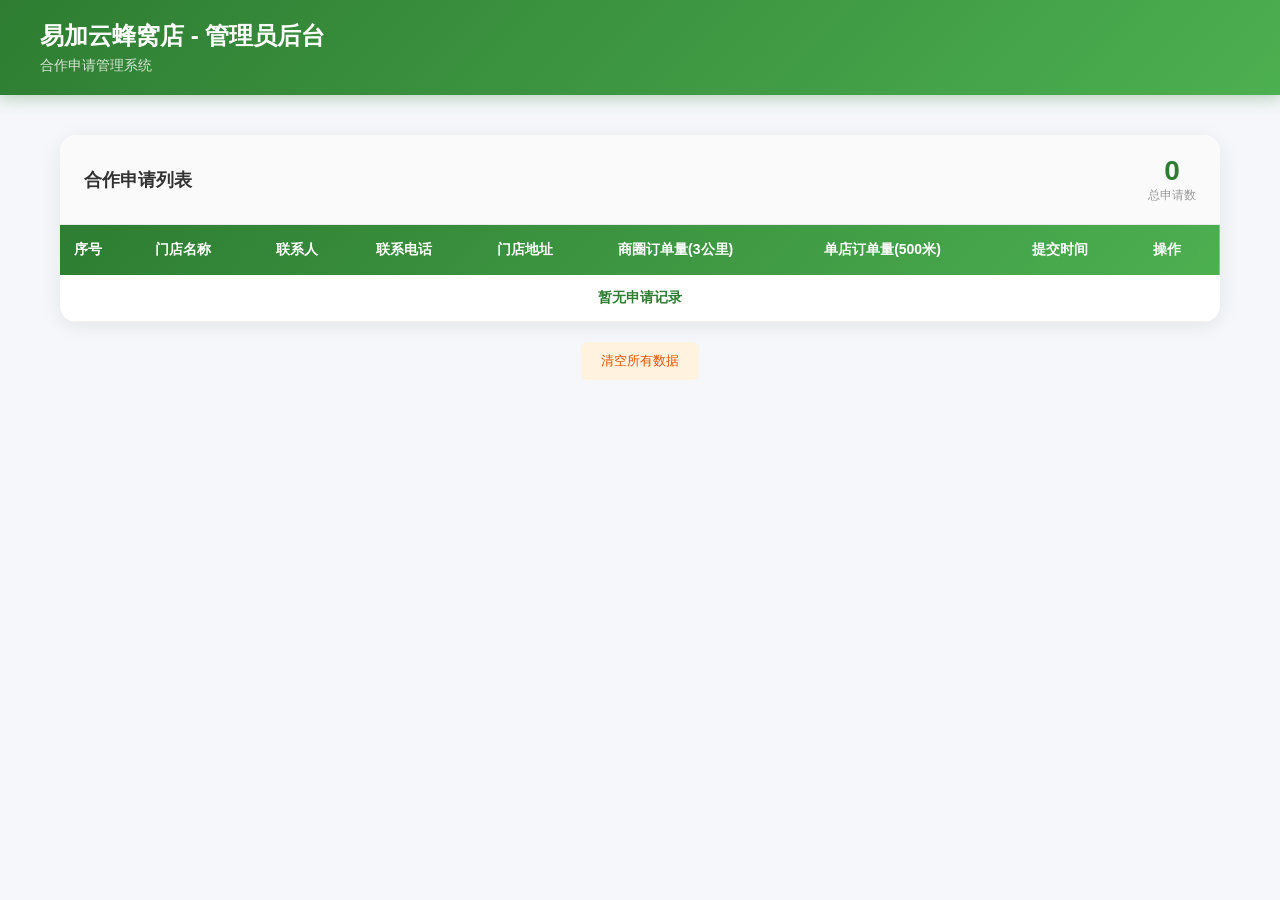
==== admin.html @ eaab646d "Initial commit: 易加云蜂窝店招商网页" ====
<!DOCTYPE html>
<html lang="zh-CN">
<head>
  <meta charset="UTF-8">
  <meta name="viewport" content="width=device-width, initial-scale=1.0">
  <title>易加云蜂窝店 - 管理员后台</title>
  <style>
    * {
      margin: 0;
      padding: 0;
      box-sizing: border-box;
    }
    
    body {
      font-family: 'PingFang SC', 'Microsoft YaHei', sans-serif;
      background: #F5F7FA;
      min-height: 100vh;
    }
    
    .header {
      background: linear-gradient(135deg, #2E7D32 0%, #4CAF50 100%);
      color: white;
      padding: 20px 40px;
      box-shadow: 0 4px 15px rgba(46, 125, 50, 0.3);
    }
    
    .header h1 {
      font-size: 24px;
      font-weight: 600;
    }
    
    .header p {
      font-size: 14px;
      opacity: 0.8;
      margin-top: 5px;
    }
    
    .container {
      max-width: 1200px;
      margin: 40px auto;
      padding: 0 20px;
    }
    
    .card {
      background: white;
      border-radius: 16px;
      box-shadow: 0 4px 20px rgba(0, 0, 0, 0.08);
      overflow: hidden;
    }
    
    .card-header {
      background: #FAFAFA;
      padding: 20px 24px;
      border-bottom: 1px solid #E8E8E8;
      display: flex;
      justify-content: space-between;
      align-items: center;
    }
    
    .card-header h2 {
      font-size: 18px;
      font-weight: 600;
      color: #333;
    }
    
    .stats {
      display: flex;
      gap: 30px;
    }
    
    .stat-item {
      text-align: center;
    }
    
    .stat-value {
      font-size: 28px;
      font-weight: 700;
      color: #2E7D32;
    }
    
    .stat-label {
      font-size: 12px;
      color: #999;
    }
    
    .table-container {
      overflow-x: auto;
    }
    
    .data-table {
      width: 100%;
      border-collapse: collapse;
    }
    
    .data-table thead {
      background: linear-gradient(135deg, #2E7D32 0%, #4CAF50 100%);
      color: white;
    }
    
    .data-table thead th {
      padding: 16px 14px;
      text-align: left;
      font-weight: 600;
      font-size: 14px;
      white-space: nowrap;
    }
    
    .data-table tbody tr {
      border-bottom: 1px solid #F0F0F0;
      transition: background 0.2s ease;
    }
    
    .data-table tbody tr:hover {
      background: #FAFAFA;
    }
    
    .data-table tbody td {
      padding: 14px;
      font-size: 14px;
      color: #666;
      white-space: nowrap;
    }
    
    .data-table tbody td:first-child {
      color: #2E7D32;
      font-weight: 600;
    }
    
    .no-data td {
      text-align: center;
      color: #999;
      padding: 60px;
    }
    
    .btn {
      padding: 8px 16px;
      border-radius: 6px;
      font-size: 13px;
      font-weight: 500;
      cursor: pointer;
      border: none;
      transition: all 0.2s ease;
    }
    
    .btn-delete {
      background: #FFEBEE;
      color: #C62828;
    }
    
    .btn-delete:hover {
      background: #EF9A9A;
      color: white;
    }
    
    .btn-view {
      background: #E3F2FD;
      color: #1976D2;
      margin-right: 8px;
    }
    
    .btn-view:hover {
      background: #BBDEFB;
      color: white;
    }
    
    .btn-clear-all {
      background: #FFF3E0;
      color: #E65100;
      padding: 10px 20px;
    }
    
    .btn-clear-all:hover {
      background: #FFCC80;
      color: white;
    }
    
    .view-modal {
      display: none;
      position: fixed;
      top: 0;
      left: 0;
      right: 0;
      bottom: 0;
      background: rgba(0, 0, 0, 0.6);
      z-index: 1000;
      justify-content: center;
      align-items: center;
    }
    
    .view-modal.show {
      display: flex;
    }
    
    .modal-content {
      background: white;
      border-radius: 16px;
      padding: 30px;
      max-width: 500px;
      width: 90%;
      max-height: 80vh;
      overflow-y: auto;
    }
    
    .modal-content h3 {
      font-size: 20px;
      font-weight: 600;
      margin-bottom: 24px;
      color: #333;
    }
    
    .modal-row {
      display: flex;
      margin-bottom: 16px;
      padding-bottom: 16px;
      border-bottom: 1px solid #F0F0F0;
    }
    
    .modal-row:last-child {
      border-bottom: none;
    }
    
    .modal-label {
      width: 100px;
      font-weight: 600;
      color: #999;
      flex-shrink: 0;
    }
    
    .modal-value {
      color: #333;
      flex: 1;
    }
    
    .btn-close {
      background: #2E7D32;
      color: white;
      padding: 12px 40px;
      border-radius: 25px;
      margin-top: 20px;
      width: 100%;
    }
    
    .btn-close:hover {
      background: #1B5E20;
    }
    
    @media (max-width: 768px) {
      .header {
        padding: 15px 20px;
      }
      
      .card-header {
        flex-direction: column;
        gap: 15px;
        align-items: flex-start;
      }
      
      .stats {
        gap: 20px;
      }
    }
  </style>
</head>
<body>
  <div class="header">
    <h1>易加云蜂窝店 - 管理员后台</h1>
    <p>合作申请管理系统</p>
  </div>
  
  <div class="container">
    <div class="card">
      <div class="card-header">
        <h2>合作申请列表</h2>
        <div class="stats">
          <div class="stat-item">
            <div class="stat-value" id="totalCount">0</div>
            <div class="stat-label">总申请数</div>
          </div>
        </div>
      </div>
      
      <div class="table-container">
        <table class="data-table">
          <thead>
            <tr>
              <th>序号</th>
              <th>门店名称</th>
              <th>联系人</th>
              <th>联系电话</th>
              <th>门店地址</th>
              <th>商圈订单量(3公里)</th>
              <th>单店订单量(500米)</th>
              <th>提交时间</th>
              <th>操作</th>
            </tr>
          </thead>
          <tbody id="applicationsBody">
            <tr class="no-data">
              <td colspan="9">暂无申请记录</td>
            </tr>
          </tbody>
        </table>
      </div>
    </div>
    
    <div style="text-align: center; margin-top: 20px;">
      <button class="btn btn-clear-all" onclick="clearAllData()">清空所有数据</button>
    </div>
  </div>
  
  <!-- 查看详情弹窗 -->
  <div class="view-modal" id="viewModal">
    <div class="modal-content">
      <h3>申请详情</h3>
      <div class="modal-row">
        <span class="modal-label">门店名称：</span>
        <span class="modal-value" id="detailStoreName">-</span>
      </div>
      <div class="modal-row">
        <span class="modal-label">联系人：</span>
        <span class="modal-value" id="detailContactName">-</span>
      </div>
      <div class="modal-row">
        <span class="modal-label">联系电话：</span>
        <span class="modal-value" id="detailPhone">-</span>
      </div>
      <div class="modal-row">
        <span class="modal-label">门店地址：</span>
        <span class="modal-value" id="detailAddress">-</span>
      </div>
      <div class="modal-row">
        <span class="modal-label">商圈订单量(3公里)：</span>
        <span class="modal-value" id="detailOrders">-</span>
      </div>
      <div class="modal-row">
        <span class="modal-label">单店订单量(500米)：</span>
        <span class="modal-value" id="detailSingleStoreOrders">-</span>
      </div>
      <div class="modal-row">
        <span class="modal-label">备注信息：</span>
        <span class="modal-value" id="detailMessage">-</span>
      </div>
      <div class="modal-row">
        <span class="modal-label">提交时间：</span>
        <span class="modal-value" id="detailTime">-</span>
      </div>
      <button class="btn btn-close" onclick="closeModal()">关闭</button>
    </div>
  </div>

  <script>
    // 获取申请记录
    function getApplications() {
      const data = localStorage.getItem('applications');
      return data ? JSON.parse(data) : [];
    }
    
    // 保存申请记录
    function saveApplications(applications) {
      localStorage.setItem('applications', JSON.stringify(applications));
    }
    
    // 渲染表格
    function renderTable() {
      const tbody = document.getElementById('applicationsBody');
      const applications = getApplications();
      
      document.getElementById('totalCount').textContent = applications.length;
      
      if (applications.length === 0) {
        tbody.innerHTML = '<tr class="no-data"><td colspan="9">暂无申请记录</td></tr>';
        return;
      }
      
      tbody.innerHTML = applications.map((app, index) => `
        <tr>
          <td>${index + 1}</td>
          <td>${app.storeName || '-'}</td>
          <td>${app.contactName || '-'}</td>
          <td>${app.phone || '-'}</td>
          <td>${app.address || '-'}</td>
          <td>${app.orders ? app.orders + '单' : '-'}</td>
          <td>${app.singleStoreOrders ? app.singleStoreOrders + '单' : '-'}</td>
          <td>${app.submitTime}</td>
          <td>
            <button class="btn btn-view" onclick="viewDetail(${index})">查看</button>
            <button class="btn btn-delete" onclick="deleteApplication(${index})">删除</button>
          </td>
        </tr>
      `).join('');
    }
    
    // 删除申请记录
    function deleteApplication(index) {
      if (confirm('确定要删除这条记录吗？')) {
        const applications = getApplications();
        applications.splice(index, 1);
        saveApplications(applications);
        renderTable();
      }
    }
    
    // 查看详情
    function viewDetail(index) {
      const applications = getApplications();
      const app = applications[index];
      
      document.getElementById('detailStoreName').textContent = app.storeName || '-';
      document.getElementById('detailContactName').textContent = app.contactName || '-';
      document.getElementById('detailPhone').textContent = app.phone || '-';
      document.getElementById('detailAddress').textContent = app.address || '-';
      document.getElementById('detailOrders').textContent = app.orders ? app.orders + '单' : '-';
      document.getElementById('detailSingleStoreOrders').textContent = app.singleStoreOrders ? app.singleStoreOrders + '单' : '-';
      document.getElementById('detailMessage').textContent = app.message || '-';
      document.getElementById('detailTime').textContent = app.submitTime || '-';
      
      document.getElementById('viewModal').classList.add('show');
    }
    
    // 关闭弹窗
    function closeModal() {
      document.getElementById('viewModal').classList.remove('show');
    }
    
    // 清空所有数据
    function clearAllData() {
      if (confirm('确定要清空所有申请记录吗？此操作不可恢复！')) {
        localStorage.removeItem('applications');
        renderTable();
      }
    }
    
    // 加载数据
    document.addEventListener('DOMContentLoaded', function() {
      renderTable();
      
      // 点击弹窗外部关闭
      const modal = document.getElementById('viewModal');
      modal.addEventListener('click', function(e) {
        if (e.target === modal) {
          closeModal();
        }
      });
      
      // ESC键关闭弹窗
      document.addEventListener('keydown', function(e) {
        if (e.key === 'Escape') {
          closeModal();
        }
      });
    });
  </script>
</body>
</html>
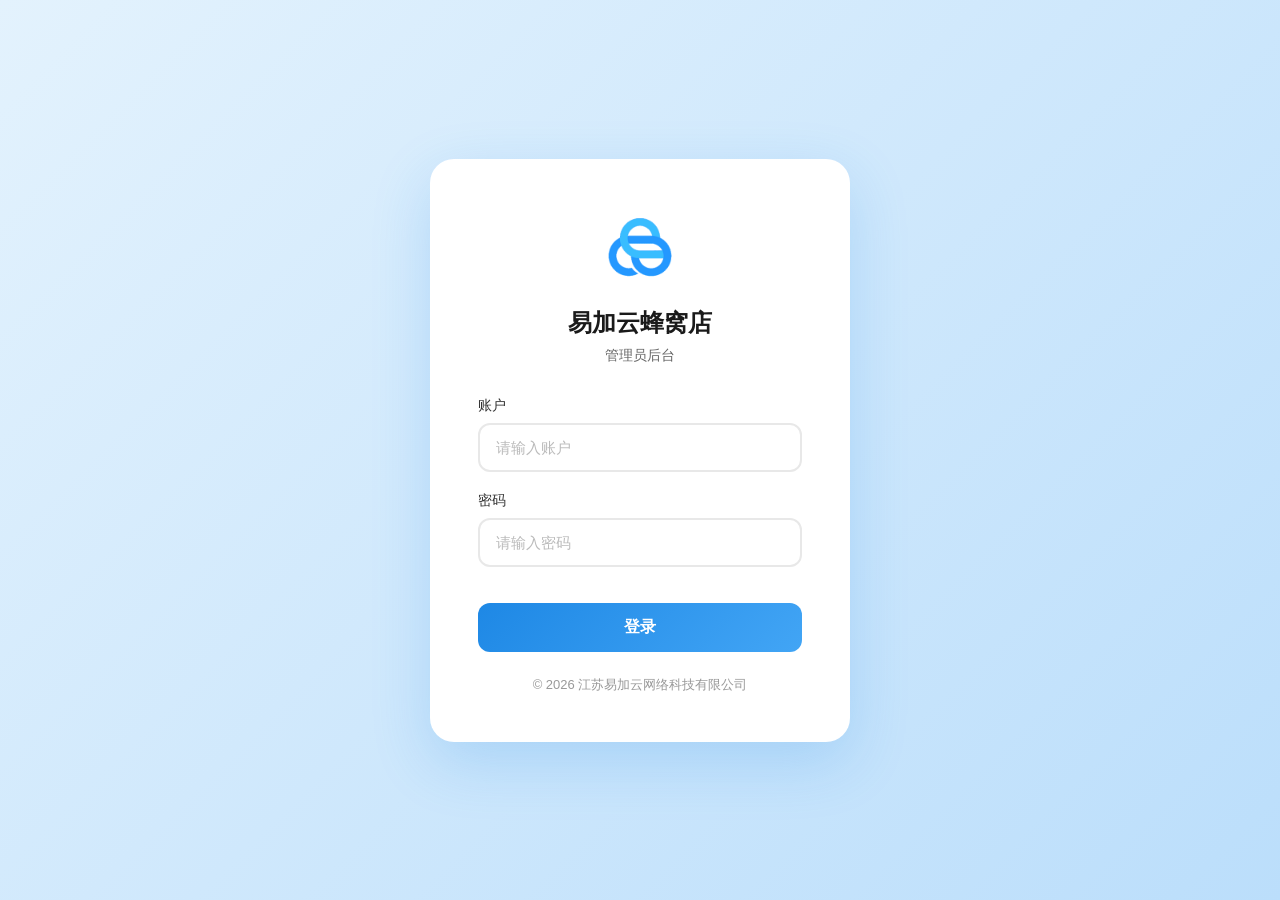
==== commit b8e5723d: "移动端适配优化：添加汉堡菜单、响应式布局调整" ====
--- a/admin.html
+++ b/admin.html
@@ -13,15 +13,21 @@
     
     body {
       font-family: 'PingFang SC', 'Microsoft YaHei', sans-serif;
-      background: #F5F7FA;
+      background: linear-gradient(135deg, #E3F2FD 0%, #F0F7FF 100%);
       min-height: 100vh;
     }
     
     .header {
-      background: linear-gradient(135deg, #2E7D32 0%, #4CAF50 100%);
+      background: linear-gradient(135deg, #1E88E5 0%, #42A5F5 100%);
       color: white;
       padding: 20px 40px;
-      box-shadow: 0 4px 15px rgba(46, 125, 50, 0.3);
+      box-shadow: 0 4px 15px rgba(30, 136, 229, 0.3);
+    }
+    
+    .header-content {
+      display: flex;
+      justify-content: space-between;
+      align-items: center;
     }
     
     .header h1 {
@@ -33,6 +39,21 @@
       font-size: 14px;
       opacity: 0.8;
       margin-top: 5px;
+    }
+    
+    .logout-btn {
+      padding: 8px 20px;
+      background: rgba(255, 255, 255, 0.2);
+      border: 1px solid rgba(255, 255, 255, 0.3);
+      border-radius: 20px;
+      color: white;
+      font-size: 14px;
+      cursor: pointer;
+      transition: all 0.3s ease;
+    }
+    
+    .logout-btn:hover {
+      background: rgba(255, 255, 255, 0.3);
     }
     
     .container {
@@ -93,7 +114,7 @@
     }
     
     .data-table thead {
-      background: linear-gradient(135deg, #2E7D32 0%, #4CAF50 100%);
+      background: linear-gradient(135deg, #1E88E5 0%, #42A5F5 100%);
       color: white;
     }
     
@@ -232,7 +253,7 @@
     }
     
     .btn-close {
-      background: #2E7D32;
+      background: #1E88E5;
       color: white;
       padding: 12px 40px;
       border-radius: 25px;
@@ -249,6 +270,20 @@
         padding: 15px 20px;
       }
       
+      .header-content {
+        flex-direction: column;
+        gap: 12px;
+        text-align: center;
+      }
+      
+      .header h1 {
+        font-size: 18px;
+      }
+      
+      .header p {
+        font-size: 13px;
+      }
+      
       .card-header {
         flex-direction: column;
         gap: 15px;
@@ -258,13 +293,67 @@
       .stats {
         gap: 20px;
       }
+      
+      .data-table {
+        font-size: 13px;
+      }
+      
+      .data-table thead th,
+      .data-table tbody td {
+        padding: 12px 8px;
+      }
+      
+      .btn {
+        padding: 8px 12px;
+        font-size: 12px;
+      }
+      
+      .modal-content {
+        padding: 24px 16px;
+        margin: 16px;
+      }
+      
+      .modal-row {
+        flex-direction: column;
+        gap: 4px;
+      }
+      
+      .modal-label {
+        width: auto;
+      }
+    }
+    
+    @media (max-width: 480px) {
+      .container {
+        padding: 0 12px;
+        margin: 20px auto;
+      }
+      
+      .header h1 {
+        font-size: 16px;
+      }
+      
+      .data-table {
+        display: block;
+        overflow-x: auto;
+      }
+      
+      .logout-btn {
+        padding: 6px 16px;
+        font-size: 13px;
+      }
     }
   </style>
 </head>
 <body>
   <div class="header">
-    <h1>易加云蜂窝店 - 管理员后台</h1>
-    <p>合作申请管理系统</p>
+    <div class="header-content">
+      <div>
+        <h1>易加云蜂窝店 - 管理员后台</h1>
+        <p>合作申请管理系统</p>
+      </div>
+      <button class="logout-btn" onclick="logout()">登出</button>
+    </div>
   </div>
   
   <div class="container">
@@ -349,6 +438,19 @@
   </div>
 
   <script>
+    // 检查登录状态
+    if (localStorage.getItem('adminLoggedIn') !== 'true') {
+      window.location.href = 'login.html';
+    }
+    
+    // 登出功能
+    function logout() {
+      if (confirm('确定要登出吗？')) {
+        localStorage.removeItem('adminLoggedIn');
+        window.location.href = 'login.html';
+      }
+    }
+    
     // 获取申请记录
     function getApplications() {
       const data = localStorage.getItem('applications');
